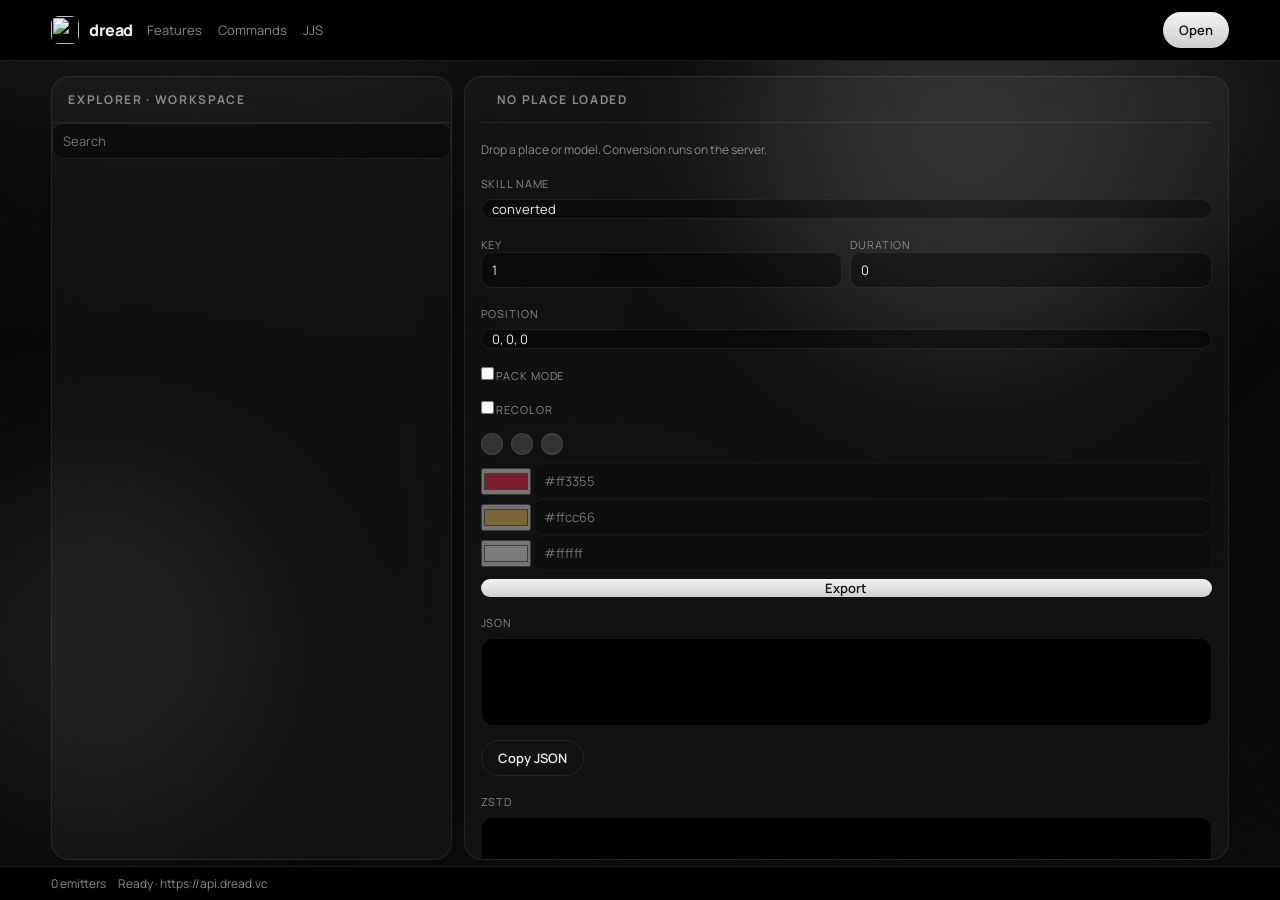
==== jjs/index.html @ 84c6099c "Add files via upload" ====
<!DOCTYPE html>
<html lang="en">
<head>
  <meta charset="utf-8">
  <meta name="viewport" content="width=device-width, initial-scale=1">
  <title>dread · jjs</title>
  <link rel="icon" href="https://dread.vc/assets/dread.jpg">
  <link href="https://fonts.googleapis.com/css2?family=Manrope:wght@400;500;600;700&display=swap" rel="stylesheet">
  <link rel="stylesheet" href="styles.css">
  <link rel="manifest" href="manifest.json">
</head>
<body>
  <div class="noise"></div>
  <div class="orb orb-a"></div>
  <div class="orb orb-b"></div>

  <header class="nav">
    <a class="brand" href="https://dread.vc/">
      <span class="mark"><img src="https://dread.vc/assets/dread.jpg" alt=""></span>
      dread
    </a>
    <nav>
      <a href="https://dread.vc/#features">Features</a>
      <a href="https://dread.vc/#commands">Commands</a>
      <a href="/jjs/">JJS</a>
    </nav>
    <label class="btn btn-solid">Open
      <input id="fileInput" type="file" accept=".rbxl,.rbxlx,.rbxm,.rbxmx,.txt,.json">
    </label>
  </header>

  <main class="wrap">
    <aside class="card explorer">
      <h2>Explorer · <span id="explorerPath">Workspace</span></h2>
      <input class="field" id="search" placeholder="Search">
      <div class="tree" id="tree"></div>
    </aside>

    <aside class="card props">
      <h2 id="hudTitle">No place loaded</h2>
      <p class="hint" id="hudMeta">Drop a place or model. Conversion runs on the server.</p>

      <label>Skill name</label>
      <input class="field" id="skillName" value="converted">
      <div class="pair">
        <div>
          <label>Key</label>
          <input class="field" id="skillKey" type="number" value="1">
        </div>
        <div>
          <label>Duration</label>
          <input class="field" id="duration" type="number" min="0" step="0.1" value="0">
        </div>
      </div>
      <label>Position</label>
      <input class="field" id="position" value="0, 0, 0">

      <label class="check"><input id="packMode" type="checkbox"> Pack mode</label>
      <label class="check"><input id="recolor" type="checkbox"> Recolor</label>

      <div class="pal-row">
        <button class="chip" id="mainFound"></button>
        <button class="chip" id="accentFound"></button>
        <button class="chip" id="otherFound"></button>
      </div>
      <div id="recolorBox" class="recolor">
        <div class="pair tight">
          <input id="mainColor" type="color" value="#ff3355"><input class="field" id="mainHex" value="#ff3355">
        </div>
        <div class="pair tight">
          <input id="accentColor" type="color" value="#ffcc66"><input class="field" id="accentHex" value="#ffcc66">
        </div>
        <div class="pair tight">
          <input id="otherColor" type="color" value="#ffffff"><input class="field" id="otherHex" value="#ffffff">
        </div>
      </div>

      <button class="btn btn-solid wide" id="exportBtn">Export</button>

      <label>JSON</label>
      <div class="output" id="output"></div>
      <div class="actions">
        <button class="btn btn-ghost" id="copyJson">Copy JSON</button>
      </div>
      <label>Zstd</label>
      <div class="output" id="compactOut"></div>
      <div class="actions">
        <button class="btn btn-ghost" id="copyCompact">Copy zstd</button>
      </div>
    </aside>
  </main>

  <footer class="status">
    <span id="selCount">0 emitters</span>
    <span id="statusText">Ready</span>
  </footer>

  <script src="app.js"></script>
</body>
</html>
---- jjs/styles.css ----
:root {
  --bg: #050505;
  --ink: #ececec;
  --muted: #8a8a8a;
  --line: rgba(255,255,255,.08);
  --accent: #d8d8d8;
  --card: rgba(255,255,255,.035);
}
* { box-sizing: border-box; margin: 0; padding: 0; }
html, body { height: 100%; }
body {
  font-family: Manrope, sans-serif;
  background:
    radial-gradient(900px 500px at 15% -10%, #1a1a1a, transparent 55%),
    radial-gradient(800px 420px at 90% 10%, #141414, transparent 50%),
    linear-gradient(180deg, #0b0b0b, #050505 40%, #080808);
  color: var(--ink);
  overflow: hidden;
}
.noise {
  pointer-events: none;
  position: fixed; inset: 0; opacity: .08; z-index: 0;
  background-image: url("data:image/svg+xml,%3Csvg xmlns='http://www.w3.org/2000/svg' width='140' height='140'%3E%3Cfilter id='n'%3E%3CfeTurbulence type='fractalNoise' baseFrequency='.8' numOctaves='2'/%3E%3C/filter%3E%3Crect width='100%25' height='100%25' filter='url(%23n)' opacity='.55'/%3E%3C/svg%3E");
}
.orb { position: fixed; border-radius: 50%; filter: blur(70px); pointer-events: none; z-index: 0; }
.orb-a { width: 420px; height: 420px; background: #2a2a2a; top: -80px; right: 8%; }
.orb-b { width: 340px; height: 340px; background: #1a1a1a; bottom: 10%; left: -80px; }

.nav {
  position: fixed; top: 0; left: 0; right: 0; z-index: 50;
  display: flex; align-items: center; gap: 14px;
  padding: 12px 4vw;
  background: #000;
  border-bottom: 1px solid #1c1c1c;
}
.brand {
  display: flex; align-items: center; gap: 10px;
  color: var(--ink); text-decoration: none; font-weight: 800; letter-spacing: -.03em;
}
.mark { width: 28px; height: 28px; border-radius: 8px; overflow: hidden; }
.mark img { width: 100%; height: 100%; object-fit: cover; }
.nav nav { display: flex; gap: 16px; }
.nav nav a { color: var(--muted); text-decoration: none; font-size: 13px; }
.nav nav a:hover { color: var(--ink); }
.nav .btn { margin-left: auto; }

.btn {
  display: inline-flex; align-items: center; justify-content: center;
  height: 36px; padding: 0 16px; border: 0; cursor: pointer;
  border-radius: 999px; font: 600 13px Manrope, sans-serif;
  color: var(--ink); background: transparent;
}
.btn-solid { background: linear-gradient(180deg, #f2f2f2, #cfcfcf); color: #111; }
.btn-solid:hover { transform: translateY(-1px); }
.btn-ghost { border: 1px solid var(--line); }
.btn-ghost:hover { background: rgba(255,255,255,.04); }
.btn.wide { width: 100%; height: 40px; }
.btn input { display: none; }

.wrap {
  position: relative; z-index: 1;
  display: grid; grid-template-columns: minmax(240px, 34%) 1fr;
  gap: 12px; padding: 76px 4vw 40px;
  height: 100%;
}
.card {
  background: var(--card);
  border: 1px solid var(--line);
  border-radius: 18px;
  min-width: 0; min-height: 0;
  display: flex; flex-direction: column;
  backdrop-filter: blur(16px);
}
.card h2 {
  padding: 14px 16px; font-size: 12px; letter-spacing: .14em;
  text-transform: uppercase; color: var(--muted);
  border-bottom: 1px solid var(--line);
}
.explorer .tree { overflow: auto; padding: 8px; flex: 1; }
.row {
  display: flex; align-items: center; gap: 8px;
  padding: 8px 10px; border-radius: 10px; cursor: pointer; font-size: 13px;
}
.row:hover, .row.on { background: rgba(255,255,255,.05); }
.props { overflow: auto; padding: 0 16px 16px; gap: 8px; }
.props label { display: block; margin-top: 10px; font-size: 11px; color: var(--muted); letter-spacing: .08em; text-transform: uppercase; }
.field {
  width: 100%; height: 36px; border-radius: 10px; border: 1px solid var(--line);
  background: rgba(0,0,0,.35); color: var(--ink); padding: 0 10px;
  font: 13px Manrope, sans-serif;
}
.pair { display: grid; grid-template-columns: 1fr 1fr; gap: 8px; }
.pair.tight { grid-template-columns: 44px 1fr; align-items: center; }
.check { display: flex; gap: 8px; align-items: center; text-transform: none; letter-spacing: 0; font-size: 13px; color: var(--ink); }
.hint { color: var(--muted); font-size: 12px; padding: 10px 0 0; }
.pal-row { display: flex; gap: 8px; margin-top: 8px; }
.chip { width: 22px; height: 22px; border-radius: 50%; border: 1px solid var(--line); background: #333; }
.recolor { opacity: .45; }
.recolor.on { opacity: 1; }
.output {
  min-height: 88px; max-height: 160px; overflow: auto; overflow-x: hidden;
  width: 100%; max-width: 100%;
  background: #000; border: 1px solid var(--line); border-radius: 12px;
  padding: 10px; font: 11px/1.45 ui-monospace, monospace; color: #cfcfcf;
  white-space: pre-wrap; word-break: break-all; overflow-wrap: anywhere;
}
.actions { display: flex; gap: 8px; margin-top: 6px; }
.status {
  position: fixed; bottom: 0; left: 0; right: 0; z-index: 40;
  display: flex; gap: 12px; padding: 8px 4vw;
  background: #000; border-top: 1px solid #1c1c1c;
  color: var(--muted); font-size: 12px;
}
@media (max-width: 860px) {
  .wrap { grid-template-columns: 1fr; grid-template-rows: 32vh 1fr; }
  .nav nav { display: none; }
}
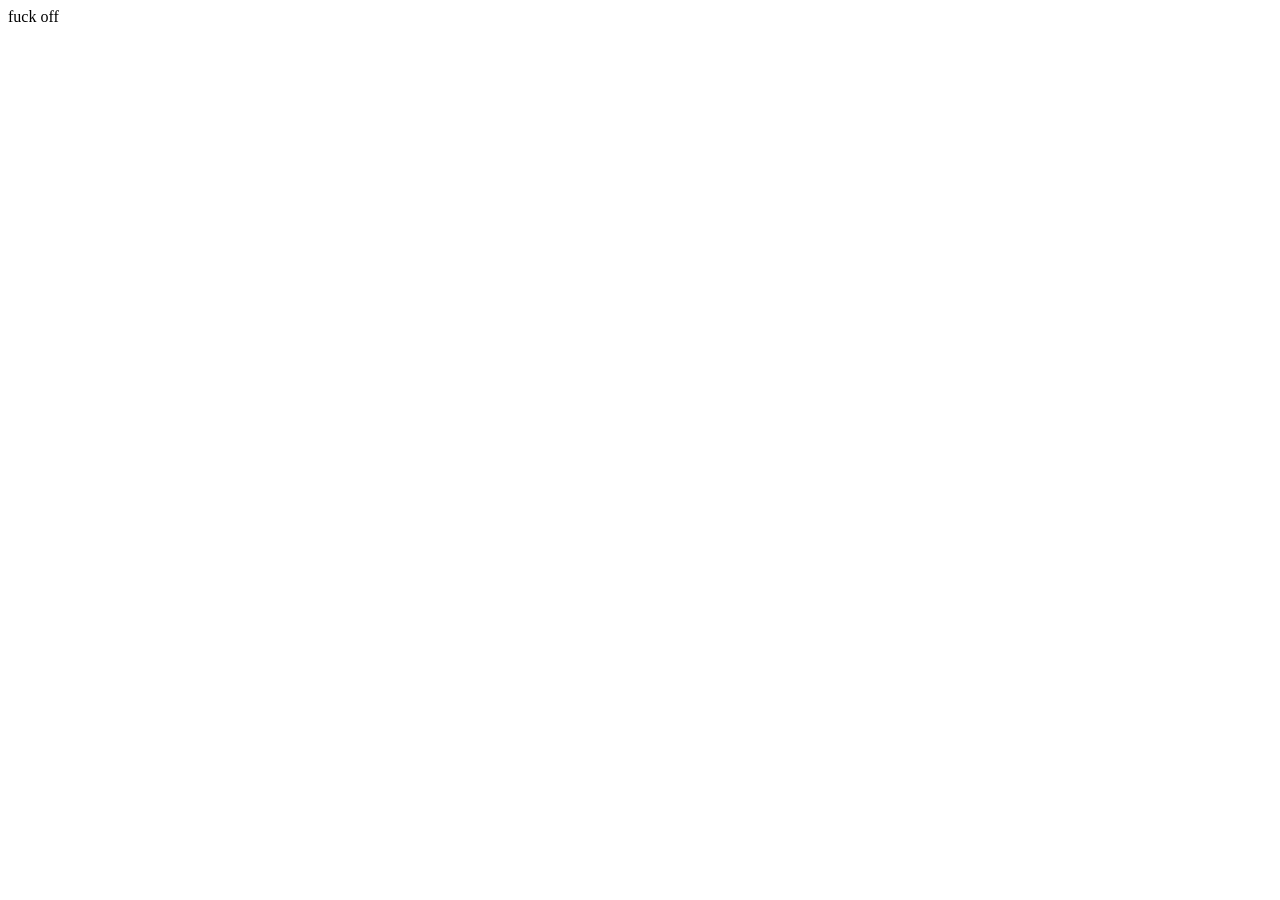
==== commit 3cf31f53: "Add files via upload" ====
--- a/jjs/index.html
+++ b/jjs/index.html
@@ -13,6 +13,7 @@
   <div class="noise"></div>
   <div class="orb orb-a"></div>
   <div class="orb orb-b"></div>
+  <canvas id="space" class="space" aria-hidden="true"></canvas>
 
   <header class="nav">
     <a class="brand" href="https://dread.vc/">
@@ -21,7 +22,6 @@
     </a>
     <nav>
       <a href="https://dread.vc/#features">Features</a>
-      <a href="https://dread.vc/#commands">Commands</a>
       <a href="/jjs/">JJS</a>
     </nav>
     <label class="btn btn-solid">Open
@@ -35,66 +35,44 @@
       <input class="field" id="search" placeholder="Search">
       <div class="tree" id="tree"></div>
     </aside>
-
     <aside class="card props">
       <h2 id="hudTitle">No place loaded</h2>
-      <p class="hint" id="hudMeta">Drop a place or model. Conversion runs on the server.</p>
-
+      <p class="hint" id="hudMeta">Drop a place or model. Runs on your device.</p>
       <label>Skill name</label>
       <input class="field" id="skillName" value="converted">
       <div class="pair">
-        <div>
-          <label>Key</label>
-          <input class="field" id="skillKey" type="number" value="1">
-        </div>
-        <div>
-          <label>Duration</label>
-          <input class="field" id="duration" type="number" min="0" step="0.1" value="0">
-        </div>
+        <div><label>Key</label><input class="field" id="skillKey" type="number" value="1"></div>
+        <div><label>Duration</label><input class="field" id="duration" type="number" min="0" step="0.1" value="0"></div>
       </div>
       <label>Position</label>
       <input class="field" id="position" value="0, 0, 0">
-
       <label class="check"><input id="packMode" type="checkbox"> Pack mode</label>
       <label class="check"><input id="recolor" type="checkbox"> Recolor</label>
-
       <div class="pal-row">
         <button class="chip" id="mainFound"></button>
         <button class="chip" id="accentFound"></button>
         <button class="chip" id="otherFound"></button>
       </div>
       <div id="recolorBox" class="recolor">
-        <div class="pair tight">
-          <input id="mainColor" type="color" value="#ff3355"><input class="field" id="mainHex" value="#ff3355">
-        </div>
-        <div class="pair tight">
-          <input id="accentColor" type="color" value="#ffcc66"><input class="field" id="accentHex" value="#ffcc66">
-        </div>
-        <div class="pair tight">
-          <input id="otherColor" type="color" value="#ffffff"><input class="field" id="otherHex" value="#ffffff">
-        </div>
+        <div class="pair tight"><input id="mainColor" type="color" value="#ff3355"><input class="field" id="mainHex" value="#ff3355"></div>
+        <div class="pair tight"><input id="accentColor" type="color" value="#ffcc66"><input class="field" id="accentHex" value="#ffcc66"></div>
+        <div class="pair tight"><input id="otherColor" type="color" value="#ffffff"><input class="field" id="otherHex" value="#ffffff"></div>
       </div>
-
       <button class="btn btn-solid wide" id="exportBtn">Export</button>
-
       <label>JSON</label>
       <div class="output" id="output"></div>
-      <div class="actions">
-        <button class="btn btn-ghost" id="copyJson">Copy JSON</button>
-      </div>
+      <div class="actions"><button class="btn btn-ghost" id="copyJson">Copy JSON</button></div>
       <label>Zstd</label>
       <div class="output" id="compactOut"></div>
-      <div class="actions">
-        <button class="btn btn-ghost" id="copyCompact">Copy zstd</button>
-      </div>
+      <div class="actions"><button class="btn btn-ghost" id="copyCompact">Copy zstd</button></div>
     </aside>
   </main>
-
   <footer class="status">
     <span id="selCount">0 emitters</span>
     <span id="statusText">Ready</span>
   </footer>
-
+  <script src="engine.min.js"></script>
   <script src="app.js"></script>
+  <script src="space.js"></script>
 </body>
 </html>
--- a/jjs/styles.css
+++ b/jjs/styles.css
@@ -7,7 +7,8 @@
   --card: rgba(255,255,255,.035);
 }
 * { box-sizing: border-box; margin: 0; padding: 0; }
-html, body { height: 100%; }
+html, .space{position:fixed;inset:0;z-index:0;pointer-events:none;opacity:.5}
+body { height: 100%; }
 body {
   font-family: Manrope, sans-serif;
   background:
@@ -80,8 +81,19 @@
 .row {
   display: flex; align-items: center; gap: 8px;
   padding: 8px 10px; border-radius: 10px; cursor: pointer; font-size: 13px;
+  color: #ececec;
 }
 .row:hover, .row.on { background: rgba(255,255,255,.05); }
+.row .name { flex: 1; min-width: 0; overflow: hidden; text-overflow: ellipsis; white-space: nowrap; }
+.row .meta { color: #8a8a8a; font-size: 11px; }
+.dot {
+  width: 10px; height: 10px; flex: 0 0 10px;
+  border-radius: 2px;
+  background: #5a5a5a;
+}
+.dot.folder { background: #ffffff; }
+.dot.emitter { background: #f7d7f8; }
+.dot.part { background: #7a7a7a; }
 .props { overflow: auto; padding: 0 16px 16px; gap: 8px; }
 .props label { display: block; margin-top: 10px; font-size: 11px; color: var(--muted); letter-spacing: .08em; text-transform: uppercase; }
 .field {
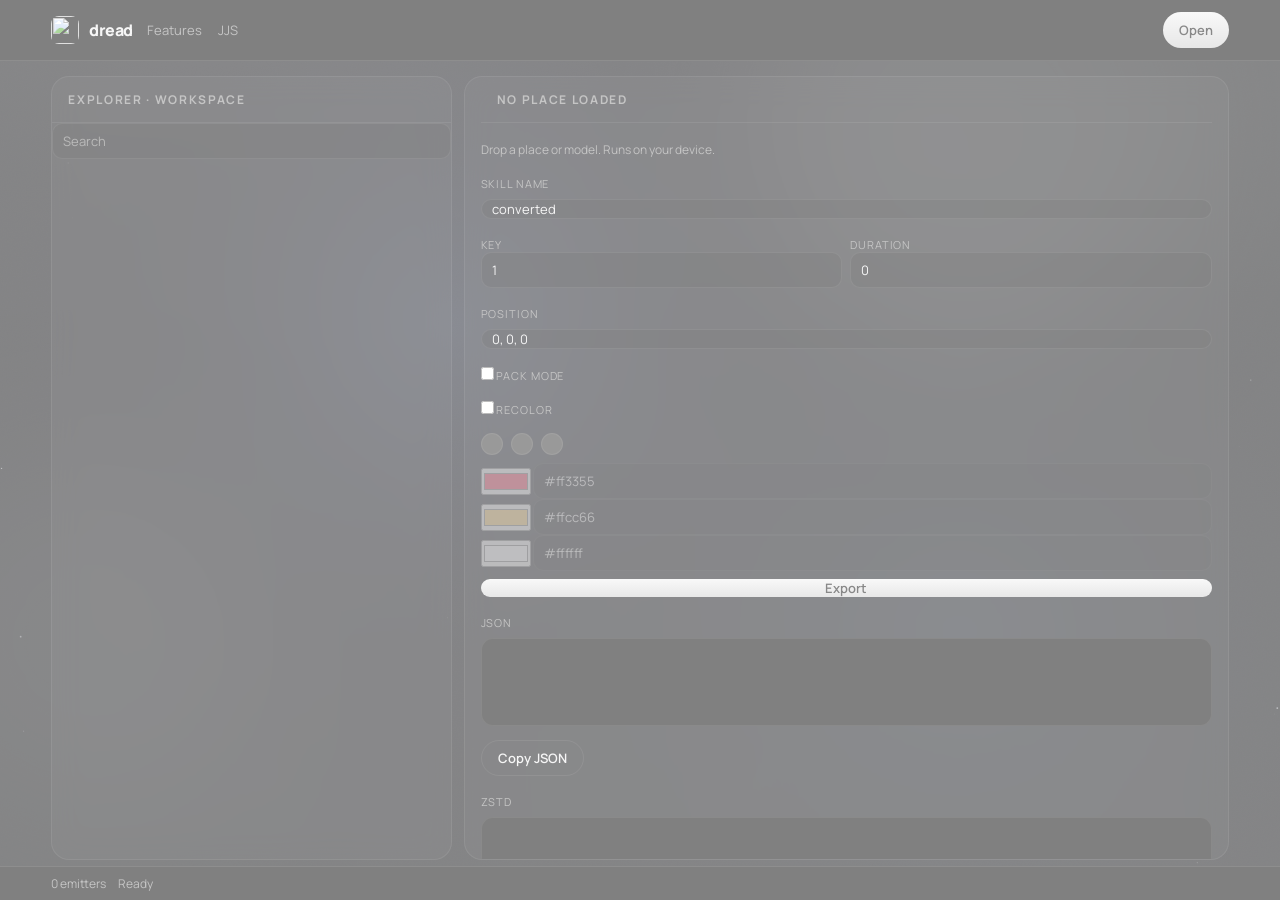
==== commit 810a80fb: "Add files via upload" ====
--- a/jjs/index.html
+++ b/jjs/index.html
@@ -10,6 +10,8 @@
   <link rel="manifest" href="manifest.json">
 </head>
 <body>
+<noscript><div style="position:fixed;inset:0;background:#050505;color:#ececec;display:flex;align-items:center;justify-content:center;padding:24px;font:18px Manrope,sans-serif;text-align:center;z-index:99999">liiiiikee duuuude enable javascript firsttttuhhhhhh</div></noscript>
+
   <div class="noise"></div>
   <div class="orb orb-a"></div>
   <div class="orb orb-b"></div>
@@ -71,7 +73,9 @@
     <span id="selCount">0 emitters</span>
     <span id="statusText">Ready</span>
   </footer>
-  <script src="engine.min.js"></script>
+  <script src="guard.js"></script>
+  <script src="parser.js"></script>
+  <script src="zstd.js"></script>
   <script src="app.js"></script>
   <script src="space.js"></script>
 </body>
